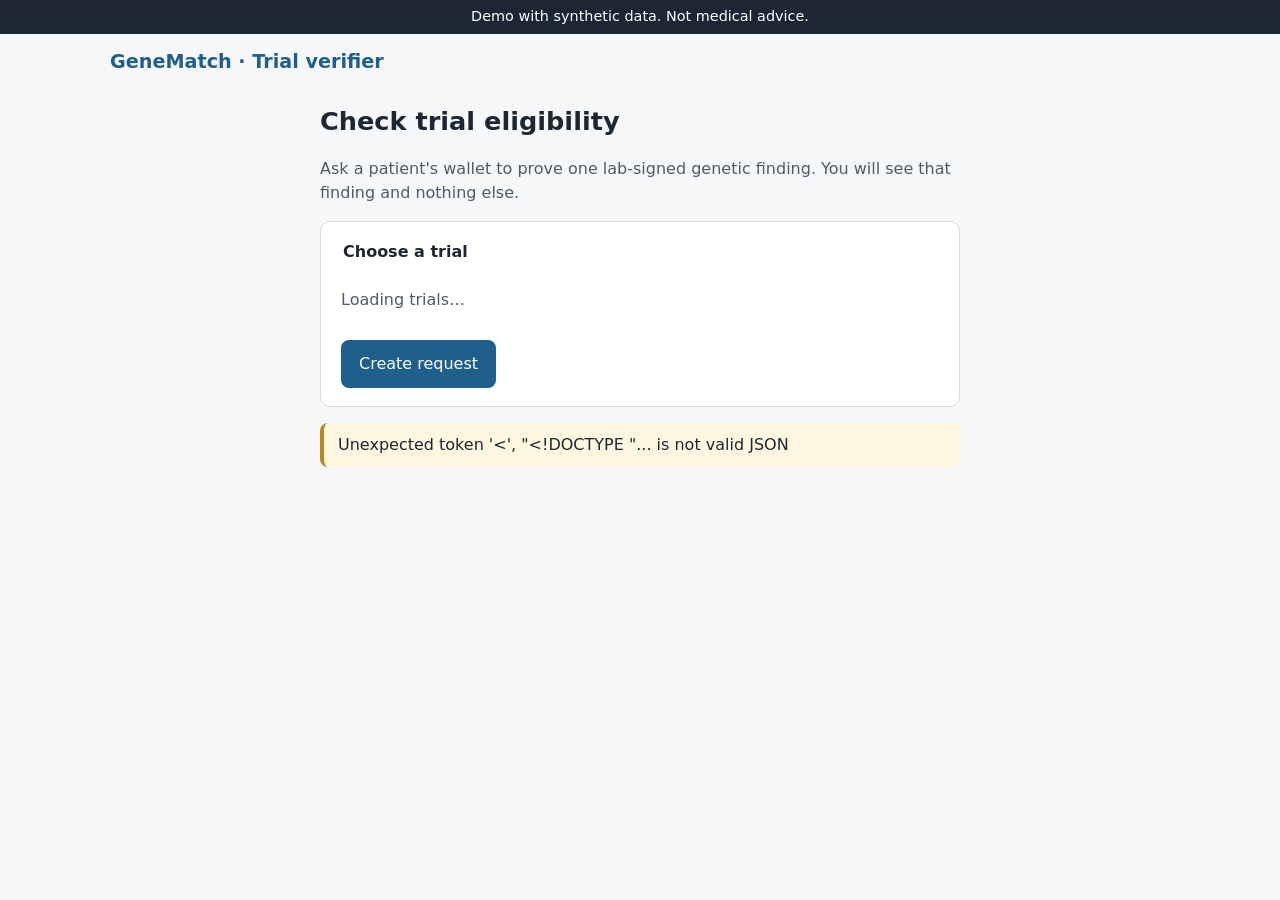
==== trial/static/index.html @ 89169c5c "UI and added tests" ====
<!doctype html>
<html lang="en">
<head>
  <meta charset="utf-8">
  <meta name="viewport" content="width=device-width, initial-scale=1">
  <title>GeneMatch trial verifier</title>
  <link rel="stylesheet" href="styles.css">
</head>
<body>
  <div class="banner" role="note">Demo with synthetic data. Not medical advice.</div>
  <header class="top"><span class="brand">GeneMatch · Trial verifier</span></header>
  <main id="app" tabindex="-1">
    <h1 id="title" tabindex="-1">Check trial eligibility</h1>
    <p class="muted">Ask a patient's wallet to prove one lab-signed genetic finding. You will see that finding and nothing else.</p>

    <form id="pick" class="card">
      <fieldset>
        <legend>Choose a trial</legend>
        <div id="trials"><p class="muted">Loading trials…</p></div>
      </fieldset>
      <div class="actions"><button type="submit" class="btn primary">Create request</button></div>
    </form>

    <section id="request" class="card" hidden aria-labelledby="req-title">
      <h2 id="req-title" tabindex="-1">Request created</h2>
      <p id="req-what"></p>
      <p>Open one of these links to ask the patient's wallet to approve:</p>
      <ul>
        <li><a id="link-a" target="_blank" rel="noopener">Partner A's wallet (port 8101)</a></li>
        <li><a id="link-b" target="_blank" rel="noopener">Partner B's wallet (port 8102)</a></li>
      </ul>
      <p class="small muted" id="req-expiry"></p>
    </section>

    <section id="status" class="card" hidden aria-labelledby="status-title">
      <h2 id="status-title">Status</h2>
      <p id="status-text" class="lead" aria-live="polite"></p>
      <h3>What the trial received</h3>
      <dl id="received"></dl>
    </section>

    <div id="error"></div>
  </main>
  <script src="verifier.js"></script>
</body>
</html>
---- trial/static/styles.css ----
/* Calm, neutral palette: blues and greys, no alarm colours. Text contrast is at least 4.5:1. */
:root {
  --bg: #f6f7f9;
  --card: #ffffff;
  --ink: #1d2733;
  --muted: #4f5b67;
  --line: #d7dde3;
  --accent: #1f5f8b;
  --accent-ink: #ffffff;
  --soft: #e8f1f7;
  --done: #2f6f5e;
  --notice-bg: #fff6e0;
  --notice-line: #b7891f;
  --radius: 10px;
  font-family: system-ui, -apple-system, "Segoe UI", Roboto, sans-serif;
  color: var(--ink);
  background: var(--bg);
}

* { box-sizing: border-box; }
body { margin: 0; line-height: 1.5; }

.banner {
  background: var(--ink);
  color: #ffffff;
  text-align: center;
  padding: 6px 12px;
  font-size: 0.9rem;
  position: sticky;
  top: 0;
  z-index: 10;
}

.top {
  display: flex;
  justify-content: space-between;
  align-items: center;
  max-width: 1100px;
  margin: 0 auto;
  padding: 14px 20px 0;
}
.brand { font-weight: 700; font-size: 1.2rem; color: var(--accent); }
.who { color: var(--muted); font-size: 0.95rem; }

main { max-width: 680px; margin: 0 auto; padding: 8px 20px 48px; outline: none; }
main:has(.screen.wide) { max-width: 1100px; }

h1 { font-size: 1.6rem; margin: 18px 0 12px; outline: none; }
h2 { font-size: 1.15rem; margin: 0 0 8px; }
h3 { font-size: 1rem; margin: 14px 0 6px; }

.card {
  background: var(--card);
  border: 1px solid var(--line);
  border-radius: var(--radius);
  padding: 18px 20px;
  margin: 0 0 16px;
}

.muted { color: var(--muted); }
.small { font-size: 0.9rem; }
.lead { font-size: 1.1rem; font-weight: 600; }

.actions { display: flex; flex-wrap: wrap; gap: 10px; align-items: center; margin-top: 12px; }

.btn {
  font: inherit;
  border-radius: 8px;
  padding: 10px 16px;
  border: 2px solid var(--accent);
  cursor: pointer;
}
.btn.primary { background: var(--accent); color: var(--accent-ink); }
.btn.secondary { background: transparent; color: var(--accent); }
.btn:disabled { opacity: 0.6; cursor: not-allowed; }
.btn:focus-visible, input:focus-visible, a:focus-visible {
  outline: 3px solid #f0b429;
  outline-offset: 2px;
}

fieldset { border: 0; padding: 0; margin: 0 0 8px; }
legend { font-weight: 600; margin-bottom: 8px; }
.option { display: flex; gap: 10px; align-items: flex-start; padding: 10px; border: 1px solid var(--line); border-radius: 8px; margin-bottom: 8px; }
.option input { margin-top: 5px; }
.option label { display: flex; flex-direction: column; cursor: pointer; }

label { font-weight: 600; display: block; margin-bottom: 4px; }
.code-input {
  font: 1.4rem ui-monospace, SFMono-Regular, Menlo, Consolas, monospace;
  letter-spacing: 0.2em;
  text-transform: uppercase;
  padding: 8px 12px;
  border: 2px solid var(--line);
  border-radius: 8px;
  width: 12ch;
}
.code {
  font: 700 2rem ui-monospace, SFMono-Regular, Menlo, Consolas, monospace;
  letter-spacing: 0.25em;
  background: var(--soft);
  border-radius: 8px;
  padding: 10px 16px;
  display: inline-block;
}

.chips { list-style: none; padding: 0; display: flex; flex-wrap: wrap; gap: 8px; margin: 8px 0; }
.chip { background: var(--soft); color: var(--accent); border-radius: 999px; padding: 4px 12px; font-weight: 600; }

.notice {
  background: var(--notice-bg);
  border-left: 4px solid var(--notice-line);
  border-radius: 8px;
  padding: 10px 14px;
  margin: 10px 0;
}
.notice p { margin: 0; }

/* Progress steps */
.steps { list-style: none; padding: 0; margin: 12px 0; display: grid; gap: 10px; }
.step { border: 1px solid var(--line); border-radius: 8px; padding: 10px 12px; display: flex; flex-direction: column; }
.step-name { font-weight: 700; }
.step.now { border-color: var(--accent); background: var(--soft); }
.step.done .step-name { color: var(--done); }
.step.done .step-name::after { content: "  ✓"; }
.step.todo { color: var(--muted); }

/* Result */
.result .mode { background: var(--soft); border-radius: 8px; padding: 8px 12px; }
.result .answer { font-size: 1.3rem; font-weight: 700; margin: 12px 0 6px; }

.split { display: grid; grid-template-columns: 1fr 1fr; gap: 20px; align-items: start; }
@media (max-width: 860px) { .split { grid-template-columns: 1fr; } }

/* Transparency panel */
.seen { border: 2px solid var(--accent); }
.parties { display: grid; gap: 12px; }
.party { border: 1px solid var(--line); border-radius: 8px; padding: 10px 12px; }
.party h3 { margin-top: 0; }
.party dl { margin: 0; display: grid; grid-template-columns: minmax(9rem, 40%) 1fr; gap: 4px 10px; font-size: 0.9rem; }
.party dt { color: var(--muted); }
.party dd { margin: 0; overflow-wrap: anywhere; }
.hexes { display: flex; flex-wrap: wrap; gap: 4px; }
.hex, .obj { font-family: ui-monospace, SFMono-Regular, Menlo, Consolas, monospace; font-size: 0.85rem; background: #eef1f4; border-radius: 4px; padding: 1px 5px; }

.sr-only {
  position: absolute; width: 1px; height: 1px; padding: 0; margin: -1px;
  overflow: hidden; clip: rect(0, 0, 0, 0); white-space: nowrap; border: 0;
}

@media (prefers-reduced-motion: reduce) { * { transition: none !important; animation: none !important; } }
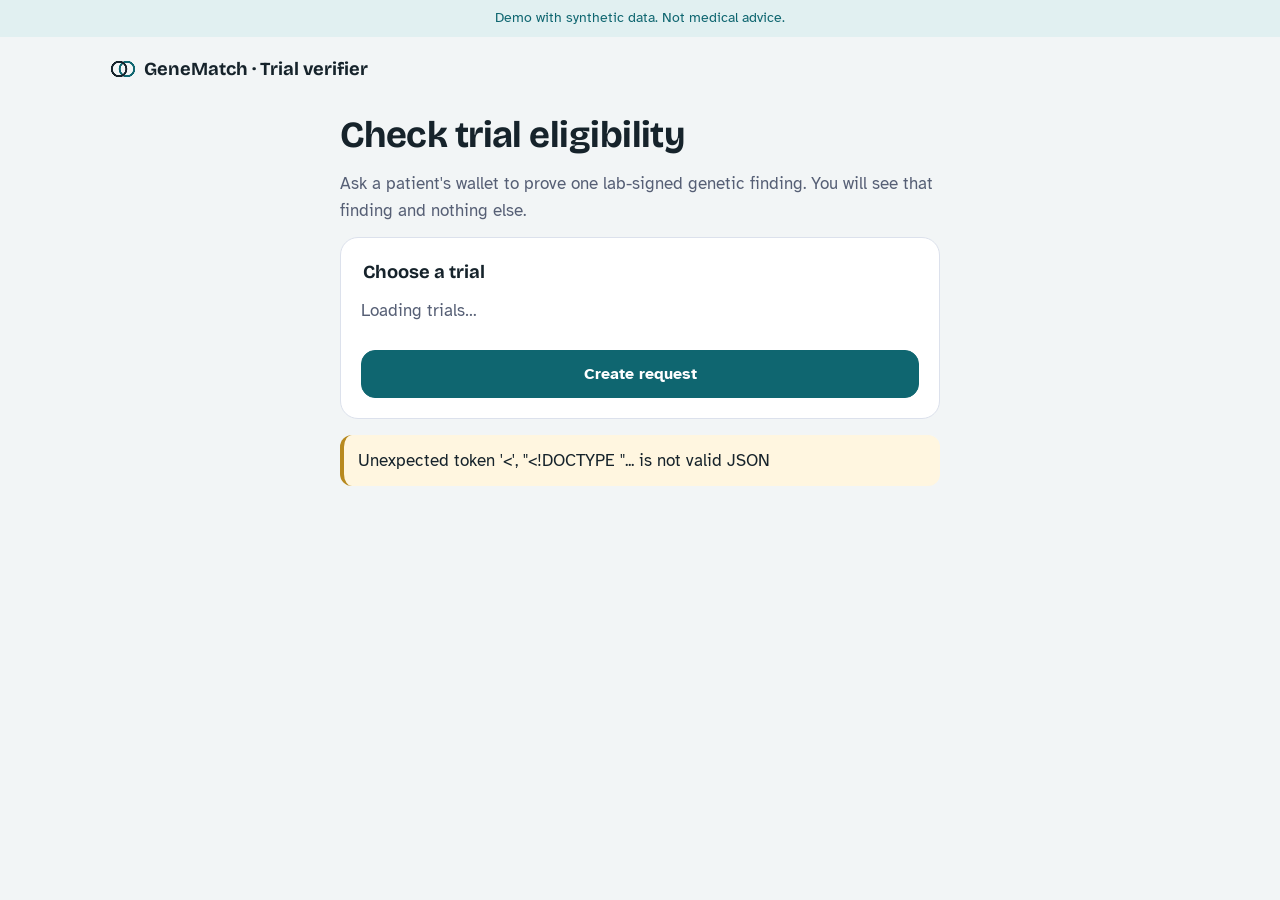
==== commit c2b2a89a: "Integrate sam-dev trial verifier UI restyle into viraj-dev Keep the compatible trial verifier upgrad" ====
--- a/trial/static/index.html
+++ b/trial/static/index.html
@@ -2,8 +2,11 @@
 <html lang="en">
 <head>
   <meta charset="utf-8">
-  <meta name="viewport" content="width=device-width, initial-scale=1">
+  <meta name="viewport" content="width=device-width, initial-scale=1, viewport-fit=cover">
   <title>GeneMatch trial verifier</title>
+  <link rel="preconnect" href="https://fonts.googleapis.com">
+  <link rel="preconnect" href="https://fonts.gstatic.com" crossorigin>
+  <link rel="stylesheet" href="https://fonts.googleapis.com/css2?family=Bricolage+Grotesque:opsz,wght@12..96,700&family=Atkinson+Hyperlegible:wght@400;700&display=swap">
   <link rel="stylesheet" href="styles.css">
 </head>
 <body>
--- a/trial/static/styles.css
+++ b/trial/static/styles.css
@@ -1,132 +1,163 @@
-/* Calm, neutral palette: blues and greys, no alarm colours. Text contrast is at least 4.5:1. */
+/* GeneMatch trial verifier. Calm teal palette, no alarm colours.
+   Every colour is a token with light and dark values; text contrast is at least 4.5:1. */
 :root {
-  --bg: #f6f7f9;
+  --bg: #f2f5f6;
   --card: #ffffff;
-  --ink: #1d2733;
-  --muted: #4f5b67;
-  --line: #d7dde3;
-  --accent: #1f5f8b;
+  --ink: #16232b;
+  --muted: #565f75;
+  --line: #dce1ec;
+  --accent: #0f6670;
   --accent-ink: #ffffff;
-  --soft: #e8f1f7;
+  --soft: #e1f0f1;
   --done: #2f6f5e;
+  --shared: #8a5a00;
+  --shared-soft: #fbf0d9;
   --notice-bg: #fff6e0;
   --notice-line: #b7891f;
-  --radius: 10px;
-  font-family: system-ui, -apple-system, "Segoe UI", Roboto, sans-serif;
+  --code-bg: #eef1f6;
+  --focus: #d79a1f;
+  --radius: 18px;
+  --display: "Bricolage Grotesque", "Segoe UI", system-ui, -apple-system, sans-serif;
+  --body: "Atkinson Hyperlegible", "Segoe UI", system-ui, -apple-system, sans-serif;
+  --mono: ui-monospace, SFMono-Regular, Menlo, Consolas, monospace;
+  color-scheme: light;
+  font-family: var(--body);
   color: var(--ink);
   background: var(--bg);
+  padding-top: env(safe-area-inset-top, 0px);
+  padding-bottom: env(safe-area-inset-bottom, 0px);
+}
+@media (prefers-color-scheme: dark) {
+  :root:not([data-theme="light"]) {
+    --bg: #0f1a1f; --card: #17252c; --ink: #e3ecef; --muted: #9eb0b8; --line: #2a3b43;
+    --accent: #6cc6ce; --accent-ink: #0f1a1f; --soft: #163b40; --done: #7fd0b4;
+    --shared: #f2c25b; --shared-soft: #3a2e12; --notice-bg: #3a2e12; --notice-line: #f2c25b;
+    --code-bg: #262a4a; color-scheme: dark;
+  }
+}
+:root[data-theme="dark"] {
+  --bg: #0f1a1f; --card: #17252c; --ink: #e3ecef; --muted: #9eb0b8; --line: #2a3b43;
+  --accent: #6cc6ce; --accent-ink: #0f1a1f; --soft: #163b40; --done: #7fd0b4;
+  --shared: #f2c25b; --shared-soft: #3a2e12; --notice-bg: #3a2e12; --notice-line: #f2c25b;
+  --code-bg: #262a4a; color-scheme: dark;
 }
 
 * { box-sizing: border-box; }
-body { margin: 0; line-height: 1.5; }
+html { scroll-padding-top: env(safe-area-inset-top, 0px); }
+body { margin: 0; line-height: 1.6; font-size: 1.0625rem; background: var(--bg); color: var(--ink); -webkit-font-smoothing: antialiased; }
+body::before { content: ""; position: fixed; inset: 0 0 auto; height: env(safe-area-inset-top, 0px); z-index: 11; background: var(--soft); }
 
 .banner {
-  background: var(--ink);
-  color: #ffffff;
-  text-align: center;
-  padding: 6px 12px;
-  font-size: 0.9rem;
-  position: sticky;
-  top: 0;
-  z-index: 10;
+  background: var(--soft); color: var(--accent);
+  text-align: center; padding: 7px 12px; font-size: 0.88rem;
+  position: sticky; top: env(safe-area-inset-top, 0px); z-index: 10;
 }
 
-.top {
-  display: flex;
-  justify-content: space-between;
-  align-items: center;
-  max-width: 1100px;
-  margin: 0 auto;
-  padding: 14px 20px 0;
+.top { display: flex; justify-content: space-between; align-items: center; max-width: 1100px; margin: 0 auto; padding: 18px 20px 0; }
+.brand { font-family: var(--display); font-weight: 700; font-size: 1.15rem; color: var(--ink); display: inline-flex; align-items: center; gap: 8px; }
+.brand::before {
+  content: ""; width: 26px; height: 18px; flex: none;
+  background:
+    radial-gradient(circle at 35% 50%, transparent 6px, var(--ink) 6.5px, var(--ink) 8px, transparent 8.5px),
+    radial-gradient(circle at 65% 50%, transparent 6px, var(--accent) 6.5px, var(--accent) 8px, transparent 8.5px);
 }
-.brand { font-weight: 700; font-size: 1.2rem; color: var(--accent); }
-.who { color: var(--muted); font-size: 0.95rem; }
+.who { color: var(--muted); font-size: 0.9rem; }
 
-main { max-width: 680px; margin: 0 auto; padding: 8px 20px 48px; outline: none; }
+main { max-width: 640px; margin: 0 auto; padding: 8px 20px 56px; outline: none; }
 main:has(.screen.wide) { max-width: 1100px; }
 
-h1 { font-size: 1.6rem; margin: 18px 0 12px; outline: none; }
-h2 { font-size: 1.15rem; margin: 0 0 8px; }
-h3 { font-size: 1rem; margin: 14px 0 6px; }
+h1, h2, h3 { font-family: var(--display); letter-spacing: -0.015em; line-height: 1.15; }
+h1 { font-size: clamp(1.8rem, 6vw, 2.3rem); margin: 22px 0 14px; outline: none; }
+h2 { font-size: 1.25rem; margin: 0 0 8px; }
+h3 { font-size: 1.02rem; margin: 16px 0 6px; }
+p { margin: 0 0 12px; }
+a { color: var(--accent); }
 
-.card {
-  background: var(--card);
-  border: 1px solid var(--line);
-  border-radius: var(--radius);
-  padding: 18px 20px;
-  margin: 0 0 16px;
-}
-
+.card { background: var(--card); border: 1px solid var(--line); border-radius: var(--radius); padding: 20px; margin: 0 0 16px; }
 .muted { color: var(--muted); }
 .small { font-size: 0.9rem; }
-.lead { font-size: 1.1rem; font-weight: 600; }
+.lead { font-size: 1.12rem; font-weight: 700; }
 
-.actions { display: flex; flex-wrap: wrap; gap: 10px; align-items: center; margin-top: 12px; }
-
+.actions { display: flex; flex-wrap: wrap; gap: 10px; align-items: center; margin-top: 14px; }
 .btn {
-  font: inherit;
-  border-radius: 8px;
-  padding: 10px 16px;
-  border: 2px solid var(--accent);
-  cursor: pointer;
+  font: 700 1rem/1 var(--body); border-radius: 14px; padding: 15px 20px;
+  border: 1.5px solid var(--accent); cursor: pointer; flex: 1 1 auto; min-height: 48px;
 }
 .btn.primary { background: var(--accent); color: var(--accent-ink); }
 .btn.secondary { background: transparent; color: var(--accent); }
-.btn:disabled { opacity: 0.6; cursor: not-allowed; }
-.btn:focus-visible, input:focus-visible, a:focus-visible {
-  outline: 3px solid #f0b429;
-  outline-offset: 2px;
+.btn:disabled { opacity: 0.55; cursor: not-allowed; }
+.btn:focus-visible, input:focus-visible, a:focus-visible, .option:focus-within {
+  outline: 3px solid var(--focus); outline-offset: 2px;
 }
 
 fieldset { border: 0; padding: 0; margin: 0 0 8px; }
-legend { font-weight: 600; margin-bottom: 8px; }
-.option { display: flex; gap: 10px; align-items: flex-start; padding: 10px; border: 1px solid var(--line); border-radius: 8px; margin-bottom: 8px; }
-.option input { margin-top: 5px; }
-.option label { display: flex; flex-direction: column; cursor: pointer; }
+legend { font-family: var(--display); font-weight: 700; font-size: 1.15rem; margin-bottom: 10px; }
+.option {
+  display: flex; gap: 12px; align-items: flex-start; padding: 14px; border: 1.5px solid var(--line);
+  border-radius: 14px; margin-bottom: 10px; background: var(--card);
+}
+.option:has(input:checked) { border-color: var(--accent); background: var(--soft); }
+.option input { margin-top: 5px; width: 1.1rem; height: 1.1rem; accent-color: var(--accent); }
+.option label { display: flex; flex-direction: column; gap: 2px; cursor: pointer; font-weight: 400; }
+.option label strong { font-size: 1.05rem; }
 
-label { font-weight: 600; display: block; margin-bottom: 4px; }
+label { font-weight: 700; display: block; margin-bottom: 6px; }
 .code-input {
-  font: 1.4rem ui-monospace, SFMono-Regular, Menlo, Consolas, monospace;
-  letter-spacing: 0.2em;
-  text-transform: uppercase;
-  padding: 8px 12px;
-  border: 2px solid var(--line);
-  border-radius: 8px;
-  width: 12ch;
+  font: 700 1.5rem var(--mono); letter-spacing: 0.2em; text-transform: uppercase;
+  padding: 12px 14px; border: 1.5px solid var(--line); border-radius: 14px;
+  width: 100%; max-width: 16ch; background: var(--card); color: var(--ink);
 }
 .code {
-  font: 700 2rem ui-monospace, SFMono-Regular, Menlo, Consolas, monospace;
-  letter-spacing: 0.25em;
-  background: var(--soft);
-  border-radius: 8px;
-  padding: 10px 16px;
-  display: inline-block;
+  font: 700 clamp(1.9rem, 9vw, 2.6rem) var(--mono); letter-spacing: 0.2em; color: var(--accent);
+  border: 2px dashed var(--accent); border-radius: 16px; padding: 14px 18px;
+  display: block; text-align: center; user-select: all; margin: 6px 0 4px;
 }
 
-.chips { list-style: none; padding: 0; display: flex; flex-wrap: wrap; gap: 8px; margin: 8px 0; }
-.chip { background: var(--soft); color: var(--accent); border-radius: 999px; padding: 4px 12px; font-weight: 600; }
+.chips { list-style: none; padding: 0; display: flex; flex-wrap: wrap; gap: 8px; margin: 10px 0; }
+.chip { background: var(--soft); color: var(--accent); border-radius: 999px; padding: 4px 12px; font-weight: 700; }
+.result .chip { background: var(--shared-soft); color: var(--shared); }
 
-.notice {
-  background: var(--notice-bg);
-  border-left: 4px solid var(--notice-line);
-  border-radius: 8px;
-  padding: 10px 14px;
-  margin: 10px 0;
-}
+.notice { background: var(--notice-bg); border-left: 4px solid var(--notice-line); border-radius: 12px; padding: 12px 14px; margin: 10px 0; }
 .notice p { margin: 0; }
 
 /* Progress steps */
 .steps { list-style: none; padding: 0; margin: 12px 0; display: grid; gap: 10px; }
-.step { border: 1px solid var(--line); border-radius: 8px; padding: 10px 12px; display: flex; flex-direction: column; }
+.step { border: 1px solid var(--line); border-radius: 14px; padding: 12px 14px; display: flex; flex-direction: column; }
 .step-name { font-weight: 700; }
 .step.now { border-color: var(--accent); background: var(--soft); }
 .step.done .step-name { color: var(--done); }
 .step.done .step-name::after { content: "  ✓"; }
 .step.todo { color: var(--muted); }
 
+/* The comparing animation: each side's results as dots that lock, slide together, then compare */
+.stage { position: relative; height: 150px; margin: 6px 0 26px; }
+.stage .lane { position: absolute; top: 0; bottom: 0; display: flex; flex-direction: column; justify-content: center; gap: 12px;
+  transition: left 0.9s cubic-bezier(.6,0,.2,1), right 0.9s cubic-bezier(.6,0,.2,1); }
+.stage .lane.mine { left: 15%; } .stage .lane.theirs { right: 15%; }
+.stage .dot { width: 18px; height: 18px; border-radius: 50%; border: 2px solid var(--muted); background: transparent;
+  transition: background 0.5s, border-color 0.5s; }
+.stage .tag { position: absolute; bottom: -22px; font-size: 0.8rem; color: var(--muted); }
+.stage .tag.mine { left: 11%; } .stage .tag.theirs { right: 9%; }
+.stage.r0 .lane.mine .dot, .stage.r1 .dot, .stage.r2 .dot { background: var(--accent); border-color: var(--accent); }
+.stage.r1 .lane.mine, .stage.r2 .lane.mine { left: calc(50% - 30px); }
+.stage.r1 .lane.theirs, .stage.r2 .lane.theirs { right: calc(50% - 30px); }
+.stage.r2 .dot { box-shadow: 0 0 0 5px var(--soft); }
+
 /* Result */
-.result .mode { background: var(--soft); border-radius: 8px; padding: 8px 12px; }
-.result .answer { font-size: 1.3rem; font-weight: 700; margin: 12px 0 6px; }
+.result .mode { background: var(--soft); border-radius: 12px; padding: 10px 12px; }
+.result .number { font-family: var(--display); font-weight: 700; font-size: 3.4rem; line-height: 1; margin: 14px 0 0; color: var(--accent); }
+.result.shared .number { color: var(--shared); }
+.result .answer { font-family: var(--display); font-size: 1.45rem; font-weight: 700; line-height: 1.2; margin: 8px 0 10px; }
+.conditions { list-style: none; padding: 0; margin: 0 0 12px; }
+.conditions li { padding: 8px 0; border-top: 1px solid var(--line); }
+.conditions li:first-child { border-top: 0; }
+.odds { display: flex; height: 14px; border-radius: 7px; overflow: hidden; margin: 6px 0 4px; }
+.odds span:nth-child(1) { flex: 1; background: var(--shared); }
+.odds span:nth-child(2) { flex: 2; background: var(--accent); }
+.odds span:nth-child(3) { flex: 1; background: var(--line); }
+.odds-legend { display: grid; grid-template-columns: 1fr 2fr 1fr; font-size: 0.85rem; color: var(--muted); line-height: 1.3; margin-bottom: 12px; }
+.odds-legend span:nth-child(2) { text-align: center; } .odds-legend span:nth-child(3) { text-align: right; }
+.counselor .lead { font-weight: 400; }
 
 .split { display: grid; grid-template-columns: 1fr 1fr; gap: 20px; align-items: start; }
 @media (max-width: 860px) { .split { grid-template-columns: 1fr; } }
@@ -134,17 +165,24 @@
 /* Transparency panel */
 .seen { border: 2px solid var(--accent); }
 .parties { display: grid; gap: 12px; }
-.party { border: 1px solid var(--line); border-radius: 8px; padding: 10px 12px; }
+.party { border: 1px solid var(--line); border-radius: 14px; padding: 12px 14px; }
 .party h3 { margin-top: 0; }
-.party dl { margin: 0; display: grid; grid-template-columns: minmax(9rem, 40%) 1fr; gap: 4px 10px; font-size: 0.9rem; }
+.party dl { margin: 0; display: grid; grid-template-columns: minmax(8rem, 40%) 1fr; gap: 4px 10px; font-size: 0.88rem; }
 .party dt { color: var(--muted); }
 .party dd { margin: 0; overflow-wrap: anywhere; }
 .hexes { display: flex; flex-wrap: wrap; gap: 4px; }
-.hex, .obj { font-family: ui-monospace, SFMono-Regular, Menlo, Consolas, monospace; font-size: 0.85rem; background: #eef1f4; border-radius: 4px; padding: 1px 5px; }
+.hex, .obj { font-family: var(--mono); font-size: 0.82rem; background: var(--code-bg); border-radius: 5px; padding: 1px 5px; }
 
-.sr-only {
-  position: absolute; width: 1px; height: 1px; padding: 0; margin: -1px;
-  overflow: hidden; clip: rect(0, 0, 0, 0); white-space: nowrap; border: 0;
-}
+.sr-only { position: absolute; width: 1px; height: 1px; padding: 0; margin: -1px; overflow: hidden; clip: rect(0, 0, 0, 0); white-space: nowrap; border: 0; }
 
+@media (max-width: 480px) { .actions .btn { flex-basis: 100%; } }
 @media (prefers-reduced-motion: reduce) { * { transition: none !important; animation: none !important; } }
+
+/* Verifier additions */
+#status.status-pending { background: var(--soft); }
+#status.status-eligible { border: 2px solid var(--done); }
+#status.status-eligible #status-text { color: var(--done); font-family: var(--display); font-size: 1.5rem; }
+#status.status-rejected { border-left: 4px solid var(--notice-line); background: var(--notice-bg); }
+#status dl { display: grid; grid-template-columns: minmax(8rem, 40%) 1fr; gap: 4px 10px; margin: 0; font-size: 0.92rem; }
+#status dt { color: var(--muted); } #status dd { margin: 0; }
+#request ul { padding-left: 1.1rem; } #request li { margin: 6px 0; overflow-wrap: anywhere; }
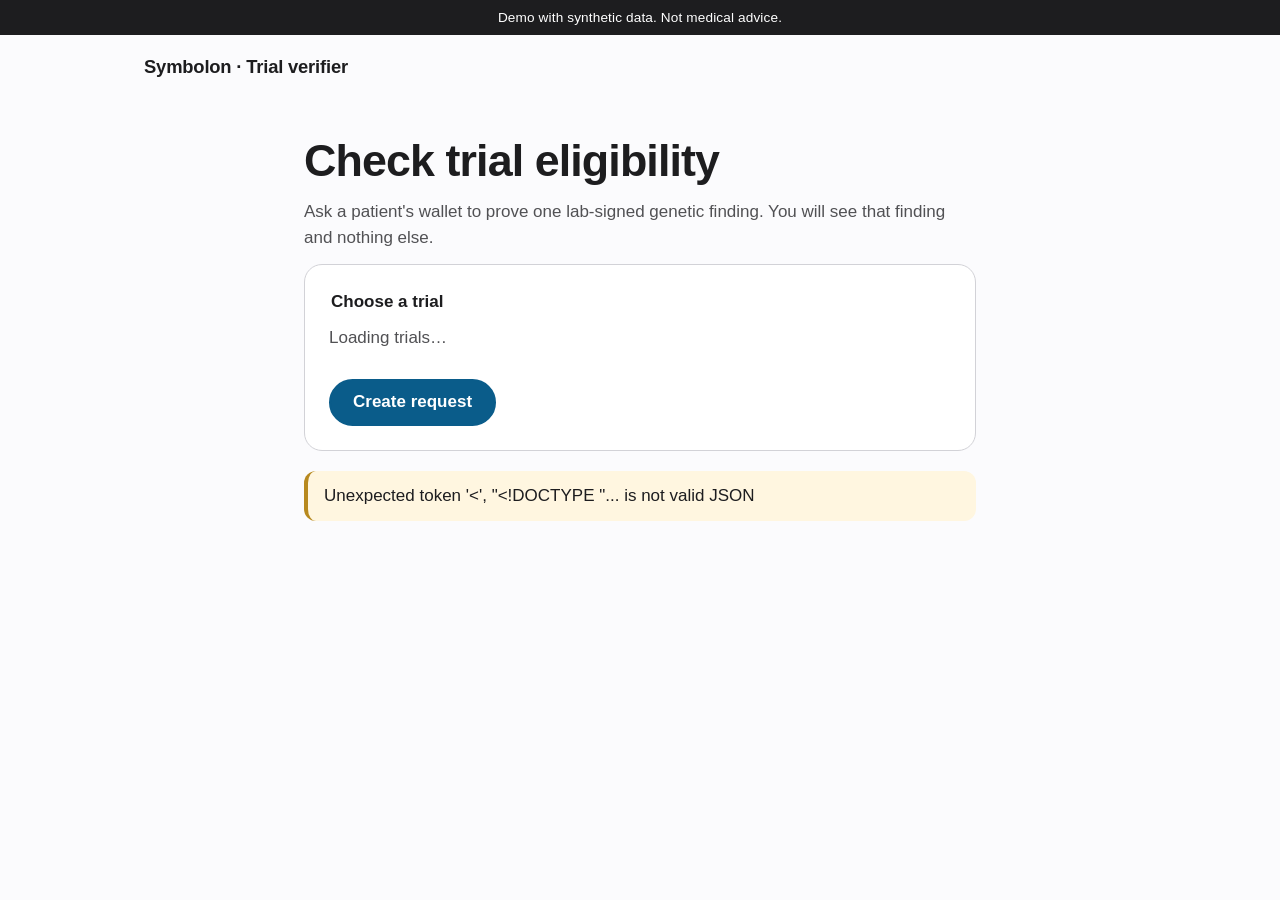
==== commit 0ee98743: "Final UI" ====
--- a/trial/static/index.html
+++ b/trial/static/index.html
@@ -2,16 +2,13 @@
 <html lang="en">
 <head>
   <meta charset="utf-8">
-  <meta name="viewport" content="width=device-width, initial-scale=1, viewport-fit=cover">
-  <title>GeneMatch trial verifier</title>
-  <link rel="preconnect" href="https://fonts.googleapis.com">
-  <link rel="preconnect" href="https://fonts.gstatic.com" crossorigin>
-  <link rel="stylesheet" href="https://fonts.googleapis.com/css2?family=Bricolage+Grotesque:opsz,wght@12..96,700&family=Atkinson+Hyperlegible:wght@400;700&display=swap">
+  <meta name="viewport" content="width=device-width, initial-scale=1">
+  <title>Symbolon trial verifier</title>
   <link rel="stylesheet" href="styles.css">
 </head>
 <body>
   <div class="banner" role="note">Demo with synthetic data. Not medical advice.</div>
-  <header class="top"><span class="brand">GeneMatch · Trial verifier</span></header>
+  <header class="top"><span class="brand">Symbolon · Trial verifier</span></header>
   <main id="app" tabindex="-1">
     <h1 id="title" tabindex="-1">Check trial eligibility</h1>
     <p class="muted">Ask a patient's wallet to prove one lab-signed genetic finding. You will see that finding and nothing else.</p>
--- a/trial/static/styles.css
+++ b/trial/static/styles.css
@@ -1,188 +1,270 @@
-/* GeneMatch trial verifier. Calm teal palette, no alarm colours.
-   Every colour is a token with light and dark values; text contrast is at least 4.5:1. */
+/* Symbolon: calm and spacious. Blues and greys with one accent, no alarm colours.
+   Text contrast is at least 4.5:1. Motion is subtle and off under reduced motion. */
 :root {
-  --bg: #f2f5f6;
+  --bg: #fbfbfd;
   --card: #ffffff;
-  --ink: #16232b;
-  --muted: #565f75;
-  --line: #dce1ec;
-  --accent: #0f6670;
+  --ink: #1d1d1f;
+  --muted: #515154;
+  --line: #d2d2d7;
+  --accent: #0a5c8a;
   --accent-ink: #ffffff;
-  --soft: #e1f0f1;
+  --soft: #eef5fa;
   --done: #2f6f5e;
-  --shared: #8a5a00;
-  --shared-soft: #fbf0d9;
   --notice-bg: #fff6e0;
   --notice-line: #b7891f;
-  --code-bg: #eef1f6;
-  --focus: #d79a1f;
   --radius: 18px;
-  --display: "Bricolage Grotesque", "Segoe UI", system-ui, -apple-system, sans-serif;
-  --body: "Atkinson Hyperlegible", "Segoe UI", system-ui, -apple-system, sans-serif;
-  --mono: ui-monospace, SFMono-Regular, Menlo, Consolas, monospace;
-  color-scheme: light;
-  font-family: var(--body);
+  font-family: -apple-system, BlinkMacSystemFont, "Segoe UI", Roboto, "Helvetica Neue", Helvetica, Arial, sans-serif;
   color: var(--ink);
   background: var(--bg);
-  padding-top: env(safe-area-inset-top, 0px);
-  padding-bottom: env(safe-area-inset-bottom, 0px);
-}
-@media (prefers-color-scheme: dark) {
-  :root:not([data-theme="light"]) {
-    --bg: #0f1a1f; --card: #17252c; --ink: #e3ecef; --muted: #9eb0b8; --line: #2a3b43;
-    --accent: #6cc6ce; --accent-ink: #0f1a1f; --soft: #163b40; --done: #7fd0b4;
-    --shared: #f2c25b; --shared-soft: #3a2e12; --notice-bg: #3a2e12; --notice-line: #f2c25b;
-    --code-bg: #262a4a; color-scheme: dark;
-  }
-}
-:root[data-theme="dark"] {
-  --bg: #0f1a1f; --card: #17252c; --ink: #e3ecef; --muted: #9eb0b8; --line: #2a3b43;
-  --accent: #6cc6ce; --accent-ink: #0f1a1f; --soft: #163b40; --done: #7fd0b4;
-  --shared: #f2c25b; --shared-soft: #3a2e12; --notice-bg: #3a2e12; --notice-line: #f2c25b;
-  --code-bg: #262a4a; color-scheme: dark;
+  -webkit-font-smoothing: antialiased;
 }
 
 * { box-sizing: border-box; }
-html { scroll-padding-top: env(safe-area-inset-top, 0px); }
-body { margin: 0; line-height: 1.6; font-size: 1.0625rem; background: var(--bg); color: var(--ink); -webkit-font-smoothing: antialiased; }
-body::before { content: ""; position: fixed; inset: 0 0 auto; height: env(safe-area-inset-top, 0px); z-index: 11; background: var(--soft); }
+body { margin: 0; line-height: 1.55; font-size: 17px; }
+a { color: var(--accent); }
 
 .banner {
-  background: var(--soft); color: var(--accent);
-  text-align: center; padding: 7px 12px; font-size: 0.88rem;
-  position: sticky; top: env(safe-area-inset-top, 0px); z-index: 10;
-}
-
-.top { display: flex; justify-content: space-between; align-items: center; max-width: 1100px; margin: 0 auto; padding: 18px 20px 0; }
-.brand { font-family: var(--display); font-weight: 700; font-size: 1.15rem; color: var(--ink); display: inline-flex; align-items: center; gap: 8px; }
-.brand::before {
-  content: ""; width: 26px; height: 18px; flex: none;
-  background:
-    radial-gradient(circle at 35% 50%, transparent 6px, var(--ink) 6.5px, var(--ink) 8px, transparent 8.5px),
-    radial-gradient(circle at 65% 50%, transparent 6px, var(--accent) 6.5px, var(--accent) 8px, transparent 8.5px);
-}
-.who { color: var(--muted); font-size: 0.9rem; }
-
-main { max-width: 640px; margin: 0 auto; padding: 8px 20px 56px; outline: none; }
-main:has(.screen.wide) { max-width: 1100px; }
-
-h1, h2, h3 { font-family: var(--display); letter-spacing: -0.015em; line-height: 1.15; }
-h1 { font-size: clamp(1.8rem, 6vw, 2.3rem); margin: 22px 0 14px; outline: none; }
-h2 { font-size: 1.25rem; margin: 0 0 8px; }
-h3 { font-size: 1.02rem; margin: 16px 0 6px; }
+  background: var(--ink);
+  color: #ffffff;
+  text-align: center;
+  padding: 7px 12px;
+  font-size: 0.85rem;
+  letter-spacing: 0.01em;
+  position: sticky;
+  top: 0;
+  z-index: 10;
+}
+
+.top {
+  display: flex;
+  justify-content: space-between;
+  align-items: center;
+  gap: 12px;
+  max-width: 1040px;
+  margin: 0 auto;
+  padding: 18px 24px;
+}
+.brand { font-weight: 700; font-size: 1.15rem; color: var(--ink); text-decoration: none; letter-spacing: -0.01em; }
+
+/* Slim app navigation */
+.appnav { display: flex; gap: 4px; flex-wrap: wrap; margin-right: auto; margin-left: 16px; }
+.appnav button {
+  font: inherit; font-size: 0.95rem; background: none; border: 0; cursor: pointer;
+  color: var(--muted); padding: 6px 12px; border-radius: 999px;
+}
+.appnav button:hover { color: var(--ink); background: #f0f0f3; }
+.appnav button[aria-current="page"] { color: var(--accent); background: var(--soft); font-weight: 600; }
+.appnav button:focus-visible { outline: 3px solid #f0b429; outline-offset: 2px; }
+@media (max-width: 640px) {
+  .top { flex-wrap: wrap; }
+  .appnav { order: 3; width: 100%; margin: 4px 0 0; }
+}
+.who-wrap { display: flex; align-items: center; gap: 12px; }
+.who { color: var(--muted); font-size: 0.95rem; }
+
+main { max-width: 720px; margin: 0 auto; padding: 8px 24px 72px; outline: none; }
+main.narrow { max-width: 480px; }
+
+h1 {
+  font-size: clamp(2rem, 5vw, 2.8rem);
+  line-height: 1.1;
+  letter-spacing: -0.02em;
+  margin: 28px 0 14px;
+  outline: none;
+}
+h2 { font-size: 1.3rem; letter-spacing: -0.01em; margin: 0 0 10px; }
+h3 { font-size: 1.05rem; margin: 18px 0 6px; }
 p { margin: 0 0 12px; }
-a { color: var(--accent); }
-
-.card { background: var(--card); border: 1px solid var(--line); border-radius: var(--radius); padding: 20px; margin: 0 0 16px; }
+
+.card {
+  background: var(--card);
+  border: 1px solid var(--line);
+  border-radius: var(--radius);
+  padding: 24px;
+  margin: 0 0 20px;
+}
+.card.soft { background: var(--soft); border-color: transparent; }
+.card-head { display: flex; justify-content: space-between; align-items: center; gap: 10px; flex-wrap: wrap; }
+
 .muted { color: var(--muted); }
 .small { font-size: 0.9rem; }
-.lead { font-size: 1.12rem; font-weight: 700; }
-
-.actions { display: flex; flex-wrap: wrap; gap: 10px; align-items: center; margin-top: 14px; }
+.lead { font-size: 1.2rem; line-height: 1.45; }
+.center { text-align: center; justify-content: center; }
+
+.actions { display: flex; flex-wrap: wrap; gap: 12px; align-items: center; margin-top: 16px; }
+
 .btn {
-  font: 700 1rem/1 var(--body); border-radius: 14px; padding: 15px 20px;
-  border: 1.5px solid var(--accent); cursor: pointer; flex: 1 1 auto; min-height: 48px;
+  font: inherit;
+  font-weight: 600;
+  border-radius: 999px;
+  padding: 11px 22px;
+  border: 2px solid var(--accent);
+  cursor: pointer;
+  text-decoration: none;
+  display: inline-block;
+  line-height: 1.2;
 }
 .btn.primary { background: var(--accent); color: var(--accent-ink); }
 .btn.secondary { background: transparent; color: var(--accent); }
+.btn.small { padding: 6px 14px; font-size: 0.9rem; }
+.btn.large { padding: 14px 28px; font-size: 1.05rem; }
 .btn:disabled { opacity: 0.55; cursor: not-allowed; }
-.btn:focus-visible, input:focus-visible, a:focus-visible, .option:focus-within {
-  outline: 3px solid var(--focus); outline-offset: 2px;
+.btn:focus-visible, input:focus-visible, a:focus-visible, summary:focus-visible, select:focus-visible {
+  outline: 3px solid #f0b429;
+  outline-offset: 3px;
 }
 
 fieldset { border: 0; padding: 0; margin: 0 0 8px; }
-legend { font-family: var(--display); font-weight: 700; font-size: 1.15rem; margin-bottom: 10px; }
-.option {
-  display: flex; gap: 12px; align-items: flex-start; padding: 14px; border: 1.5px solid var(--line);
-  border-radius: 14px; margin-bottom: 10px; background: var(--card);
-}
-.option:has(input:checked) { border-color: var(--accent); background: var(--soft); }
-.option input { margin-top: 5px; width: 1.1rem; height: 1.1rem; accent-color: var(--accent); }
-.option label { display: flex; flex-direction: column; gap: 2px; cursor: pointer; font-weight: 400; }
-.option label strong { font-size: 1.05rem; }
-
-label { font-weight: 700; display: block; margin-bottom: 6px; }
+legend { font-weight: 600; margin-bottom: 10px; }
+/* Mode options: the whole box is the label; the chosen box is highlighted. */
+label.option {
+  display: flex; gap: 14px; align-items: center;
+  margin: 0 0 10px; padding: 16px 18px;
+  border: 1.5px solid var(--line); border-radius: 14px;
+  font-weight: 400; cursor: pointer;
+  transition: border-color 0.15s, background 0.15s;
+}
+label.option:hover { border-color: var(--accent); }
+label.option input { margin: 0; width: 18px; height: 18px; flex: none; accent-color: var(--accent); }
+label.option:has(input:checked) { border-color: var(--accent); background: var(--soft); }
+label.option:has(input:focus-visible) { outline: 3px solid #f0b429; outline-offset: 2px; }
+.option-text { display: flex; flex-direction: column; gap: 2px; }
+
+label { font-weight: 600; display: block; margin: 12px 0 6px; }
+input[type=email], input[type=password], input[type=text] {
+  font: inherit;
+  width: 100%;
+  padding: 11px 14px;
+  border: 1px solid var(--line);
+  border-radius: 12px;
+  background: #fff;
+}
 .code-input {
-  font: 700 1.5rem var(--mono); letter-spacing: 0.2em; text-transform: uppercase;
-  padding: 12px 14px; border: 1.5px solid var(--line); border-radius: 14px;
-  width: 100%; max-width: 16ch; background: var(--card); color: var(--ink);
+  font: 1.4rem ui-monospace, SFMono-Regular, Menlo, Consolas, monospace;
+  letter-spacing: 0.2em;
+  text-transform: uppercase;
+  padding: 10px 14px;
+  border: 1px solid var(--line);
+  border-radius: 12px;
+  width: 12ch;
 }
 .code {
-  font: 700 clamp(1.9rem, 9vw, 2.6rem) var(--mono); letter-spacing: 0.2em; color: var(--accent);
-  border: 2px dashed var(--accent); border-radius: 16px; padding: 14px 18px;
-  display: block; text-align: center; user-select: all; margin: 6px 0 4px;
+  font: 700 2rem ui-monospace, SFMono-Regular, Menlo, Consolas, monospace;
+  letter-spacing: 0.25em;
+  background: var(--soft);
+  border-radius: 14px;
+  padding: 12px 18px;
+  display: inline-block;
 }
 
 .chips { list-style: none; padding: 0; display: flex; flex-wrap: wrap; gap: 8px; margin: 10px 0; }
-.chip { background: var(--soft); color: var(--accent); border-radius: 999px; padding: 4px 12px; font-weight: 700; }
-.result .chip { background: var(--shared-soft); color: var(--shared); }
-
-.notice { background: var(--notice-bg); border-left: 4px solid var(--notice-line); border-radius: 12px; padding: 12px 14px; margin: 10px 0; }
+.chip { background: var(--soft); color: var(--accent); border-radius: 999px; padding: 5px 14px; font-weight: 600; }
+.tag { display: inline-block; background: var(--soft); color: var(--accent); border-radius: 999px; padding: 3px 12px; font-size: 0.8rem; font-weight: 600; }
+
+.notice {
+  background: var(--notice-bg);
+  border-left: 4px solid var(--notice-line);
+  border-radius: 12px;
+  padding: 12px 16px;
+  margin: 12px 0;
+}
 .notice p { margin: 0; }
 
+.grid2 { display: grid; grid-template-columns: 1fr 1fr; gap: 20px; }
+@media (max-width: 680px) { .grid2 { grid-template-columns: 1fr; } }
+
+/* Upload */
+.dropzone {
+  border: 2px dashed var(--line);
+  border-radius: var(--radius);
+  padding: 32px 20px;
+  text-align: center;
+  transition: border-color 0.2s, background 0.2s;
+}
+.dropzone.over { border-color: var(--accent); background: var(--soft); }
+.dropzone label { display: inline-block; margin: 0; }
+.sr-only-file { position: absolute; width: 1px; height: 1px; opacity: 0; }
+.sr-only-file:focus-visible + * , .dropzone:focus-within { outline: 3px solid #f0b429; outline-offset: 3px; }
+
+/* One-line invite messages and the "What does this mean?" expander */
+.one-line { margin: 0 0 4px; }
+.code-inline {
+  font-family: ui-monospace, SFMono-Regular, Menlo, Consolas, monospace;
+  letter-spacing: 0.08em;
+  background: var(--soft);
+  border-radius: 8px;
+  padding: 2px 8px;
+  white-space: nowrap;
+}
+details.explain { margin-top: 12px; }
+details.explain > summary { cursor: pointer; color: var(--accent); font-size: 0.9rem; font-weight: 600; width: fit-content; }
+.explain-body { margin-top: 8px; padding-left: 12px; border-left: 3px solid var(--soft); }
+
 /* Progress steps */
-.steps { list-style: none; padding: 0; margin: 12px 0; display: grid; gap: 10px; }
-.step { border: 1px solid var(--line); border-radius: 14px; padding: 12px 14px; display: flex; flex-direction: column; }
+.steps { list-style: none; padding: 0; margin: 14px 0; display: grid; gap: 10px; }
+.step { border: 1px solid var(--line); border-radius: 14px; padding: 12px 16px; display: flex; flex-direction: column; }
 .step-name { font-weight: 700; }
 .step.now { border-color: var(--accent); background: var(--soft); }
 .step.done .step-name { color: var(--done); }
 .step.done .step-name::after { content: "  ✓"; }
 .step.todo { color: var(--muted); }
 
-/* The comparing animation: each side's results as dots that lock, slide together, then compare */
-.stage { position: relative; height: 150px; margin: 6px 0 26px; }
-.stage .lane { position: absolute; top: 0; bottom: 0; display: flex; flex-direction: column; justify-content: center; gap: 12px;
-  transition: left 0.9s cubic-bezier(.6,0,.2,1), right 0.9s cubic-bezier(.6,0,.2,1); }
-.stage .lane.mine { left: 15%; } .stage .lane.theirs { right: 15%; }
-.stage .dot { width: 18px; height: 18px; border-radius: 50%; border: 2px solid var(--muted); background: transparent;
-  transition: background 0.5s, border-color 0.5s; }
-.stage .tag { position: absolute; bottom: -22px; font-size: 0.8rem; color: var(--muted); }
-.stage .tag.mine { left: 11%; } .stage .tag.theirs { right: 9%; }
-.stage.r0 .lane.mine .dot, .stage.r1 .dot, .stage.r2 .dot { background: var(--accent); border-color: var(--accent); }
-.stage.r1 .lane.mine, .stage.r2 .lane.mine { left: calc(50% - 30px); }
-.stage.r1 .lane.theirs, .stage.r2 .lane.theirs { right: calc(50% - 30px); }
-.stage.r2 .dot { box-shadow: 0 0 0 5px var(--soft); }
-
 /* Result */
-.result .mode { background: var(--soft); border-radius: 12px; padding: 10px 12px; }
-.result .number { font-family: var(--display); font-weight: 700; font-size: 3.4rem; line-height: 1; margin: 14px 0 0; color: var(--accent); }
-.result.shared .number { color: var(--shared); }
-.result .answer { font-family: var(--display); font-size: 1.45rem; font-weight: 700; line-height: 1.2; margin: 8px 0 10px; }
-.conditions { list-style: none; padding: 0; margin: 0 0 12px; }
-.conditions li { padding: 8px 0; border-top: 1px solid var(--line); }
-.conditions li:first-child { border-top: 0; }
-.odds { display: flex; height: 14px; border-radius: 7px; overflow: hidden; margin: 6px 0 4px; }
-.odds span:nth-child(1) { flex: 1; background: var(--shared); }
-.odds span:nth-child(2) { flex: 2; background: var(--accent); }
-.odds span:nth-child(3) { flex: 1; background: var(--line); }
-.odds-legend { display: grid; grid-template-columns: 1fr 2fr 1fr; font-size: 0.85rem; color: var(--muted); line-height: 1.3; margin-bottom: 12px; }
-.odds-legend span:nth-child(2) { text-align: center; } .odds-legend span:nth-child(3) { text-align: right; }
-.counselor .lead { font-weight: 400; }
-
-.split { display: grid; grid-template-columns: 1fr 1fr; gap: 20px; align-items: start; }
-@media (max-width: 860px) { .split { grid-template-columns: 1fr; } }
-
-/* Transparency panel */
-.seen { border: 2px solid var(--accent); }
+.result .mode { background: var(--soft); border-radius: 12px; padding: 10px 14px; }
+.result .answer { font-size: 1.45rem; font-weight: 700; letter-spacing: -0.01em; margin: 16px 0 8px; }
+
+/* Privacy details: three plain lines, technical transcript behind a toggle */
+.privacy-lines { list-style: none; padding: 0; margin: 0 0 8px; display: grid; gap: 6px; }
+.privacy-lines li::before { content: "•  "; color: var(--accent); font-weight: 700; }
+details.tech > summary { cursor: pointer; color: var(--accent); font-weight: 600; font-size: 0.95rem; width: fit-content; }
+details.tech[open] > summary { margin-bottom: 12px; }
 .parties { display: grid; gap: 12px; }
 .party { border: 1px solid var(--line); border-radius: 14px; padding: 12px 14px; }
 .party h3 { margin-top: 0; }
-.party dl { margin: 0; display: grid; grid-template-columns: minmax(8rem, 40%) 1fr; gap: 4px 10px; font-size: 0.88rem; }
+.party dl { margin: 0; display: grid; grid-template-columns: minmax(8rem, 40%) 1fr; gap: 4px 10px; font-size: 0.9rem; }
 .party dt { color: var(--muted); }
 .party dd { margin: 0; overflow-wrap: anywhere; }
 .hexes { display: flex; flex-wrap: wrap; gap: 4px; }
-.hex, .obj { font-family: var(--mono); font-size: 0.82rem; background: var(--code-bg); border-radius: 5px; padding: 1px 5px; }
-
-.sr-only { position: absolute; width: 1px; height: 1px; padding: 0; margin: -1px; overflow: hidden; clip: rect(0, 0, 0, 0); white-space: nowrap; border: 0; }
-
-@media (max-width: 480px) { .actions .btn { flex-basis: 100%; } }
-@media (prefers-reduced-motion: reduce) { * { transition: none !important; animation: none !important; } }
-
-/* Verifier additions */
-#status.status-pending { background: var(--soft); }
-#status.status-eligible { border: 2px solid var(--done); }
-#status.status-eligible #status-text { color: var(--done); font-family: var(--display); font-size: 1.5rem; }
-#status.status-rejected { border-left: 4px solid var(--notice-line); background: var(--notice-bg); }
-#status dl { display: grid; grid-template-columns: minmax(8rem, 40%) 1fr; gap: 4px 10px; margin: 0; font-size: 0.92rem; }
-#status dt { color: var(--muted); } #status dd { margin: 0; }
-#request ul { padding-left: 1.1rem; } #request li { margin: 6px 0; overflow-wrap: anywhere; }
+.hex, .obj { font-family: ui-monospace, SFMono-Regular, Menlo, Consolas, monospace; font-size: 0.85rem; background: #eef1f4; border-radius: 4px; padding: 1px 5px; }
+
+/* Landing */
+.landing main { max-width: 1040px; }
+.hero { text-align: center; padding: 64px 0 48px; }
+.hero h1 { font-size: clamp(2.4rem, 7vw, 4rem); margin: 0 auto 20px; max-width: 16ch; }
+.hero-sub { font-size: clamp(1.1rem, 2.4vw, 1.35rem); color: var(--muted); max-width: 38ch; margin: 0 auto; }
+.learn, .how, .closing { max-width: 760px; margin: 0 auto; padding: 48px 0; outline: none; }
+.learn h2, .how h2, .closing h2 { font-size: clamp(1.7rem, 4vw, 2.4rem); text-align: center; letter-spacing: -0.02em; margin-bottom: 24px; }
+.learn details { border-bottom: 1px solid var(--line); padding: 4px 0; }
+.learn summary { font-size: 1.2rem; font-weight: 600; padding: 16px 0; cursor: pointer; list-style-position: outside; }
+.learn .answer { padding: 0 0 16px; color: var(--muted); }
+.walk { list-style: none; padding: 0; display: grid; grid-template-columns: repeat(4, 1fr); gap: 20px; margin-top: 28px; }
+@media (max-width: 860px) { .walk { grid-template-columns: 1fr 1fr; } }
+@media (max-width: 520px) { .walk { grid-template-columns: 1fr; } }
+.walk-step { background: var(--card); border: 1px solid var(--line); border-radius: var(--radius); padding: 20px; }
+.walk-step svg { width: 100%; height: auto; max-height: 90px; }
+.walk-step h3 { margin-top: 12px; }
+.walk-step p { color: var(--muted); font-size: 0.95rem; }
+.ill-card { fill: var(--soft); stroke: var(--accent); stroke-width: 2; }
+.ill-line { fill: var(--accent); opacity: 0.55; }
+.ill-accent { fill: var(--accent); }
+.ill-stroke { fill: none; stroke: var(--accent); stroke-width: 3; stroke-linecap: round; stroke-linejoin: round; }
+
+.sr-only {
+  position: absolute; width: 1px; height: 1px; padding: 0; margin: -1px;
+  overflow: hidden; clip: rect(0, 0, 0, 0); white-space: nowrap; border: 0;
+}
+
+/* Subtle motion */
+.reveal { animation: reveal 0.45s ease-out both; }
+@keyframes reveal { from { opacity: 0; transform: translateY(8px); } to { opacity: 1; transform: none; } }
+@media (prefers-reduced-motion: reduce) {
+  * { transition: none !important; animation: none !important; scroll-behavior: auto !important; }
+}
+
+@media (max-width: 480px) {
+  body { font-size: 16px; }
+  .top { padding: 14px 16px; }
+  main { padding: 4px 16px 56px; }
+  .card { padding: 18px; }
+  .code { font-size: 1.5rem; }
+}
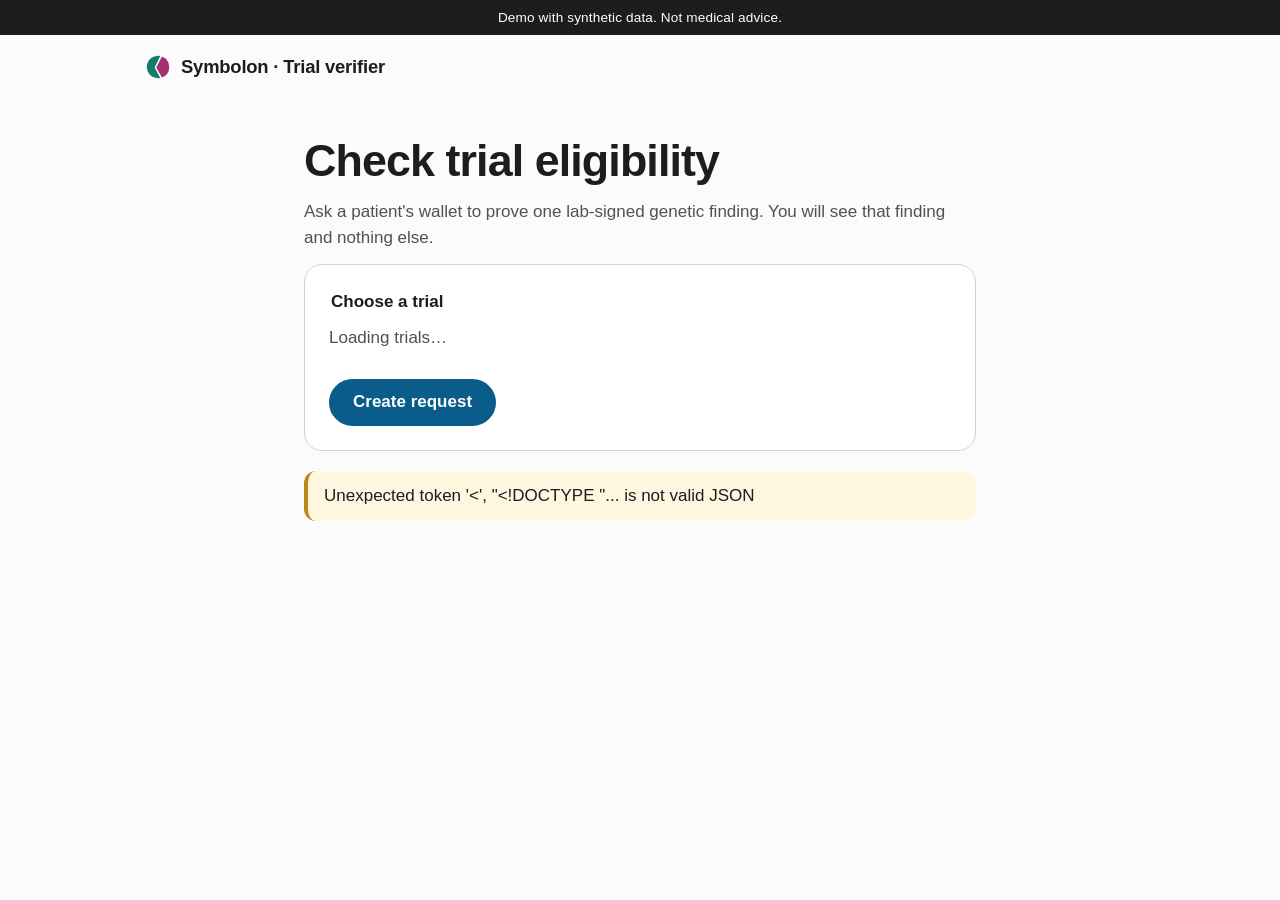
==== commit db596edb: "Final Commit" ====
--- a/trial/static/index.html
+++ b/trial/static/index.html
@@ -5,10 +5,11 @@
   <meta name="viewport" content="width=device-width, initial-scale=1">
   <title>Symbolon trial verifier</title>
   <link rel="stylesheet" href="styles.css">
+  <link rel="icon" href="logo.svg" type="image/svg+xml">
 </head>
 <body>
   <div class="banner" role="note">Demo with synthetic data. Not medical advice.</div>
-  <header class="top"><span class="brand">Symbolon · Trial verifier</span></header>
+  <header class="top"><span class="brand"><img class="logo" src="logo.svg" alt="" width="28" height="28">Symbolon · Trial verifier</span></header>
   <main id="app" tabindex="-1">
     <h1 id="title" tabindex="-1">Check trial eligibility</h1>
     <p class="muted">Ask a patient's wallet to prove one lab-signed genetic finding. You will see that finding and nothing else.</p>
--- a/trial/static/styles.css
+++ b/trial/static/styles.css
@@ -44,7 +44,9 @@
   margin: 0 auto;
   padding: 18px 24px;
 }
-.brand { font-weight: 700; font-size: 1.15rem; color: var(--ink); text-decoration: none; letter-spacing: -0.01em; }
+.brand { font-weight: 700; font-size: 1.15rem; color: var(--ink); text-decoration: none; letter-spacing: -0.01em;
+  display: inline-flex; align-items: center; gap: 9px; }
+.brand .logo { width: 28px; height: 28px; flex: none; }
 
 /* Slim app navigation */
 .appnav { display: flex; gap: 4px; flex-wrap: wrap; margin-right: auto; margin-left: 16px; }
